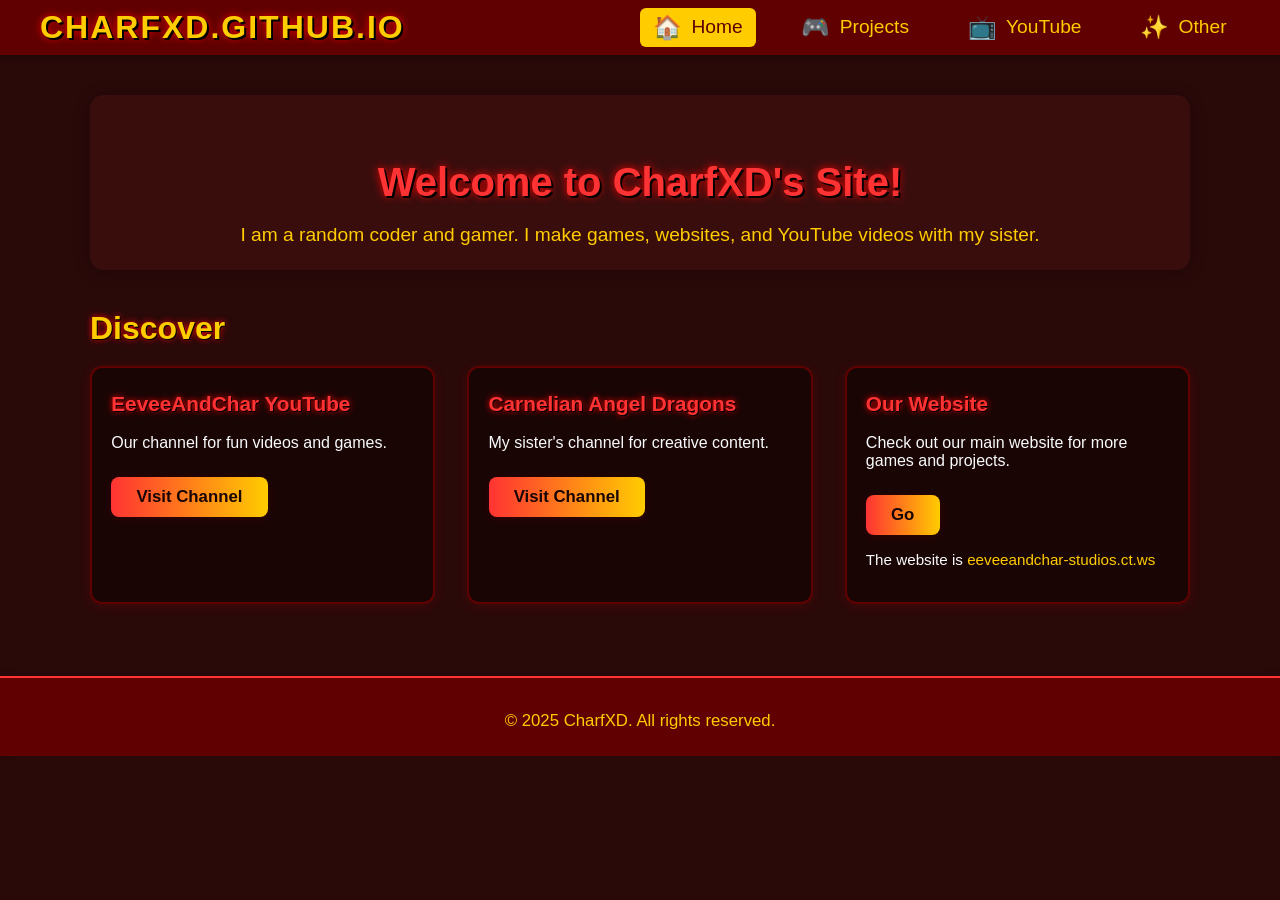
==== index.html @ e66741e4 "Website" ====
<!DOCTYPE html>
<html lang="en">
<head>
    <meta charset="UTF-8">
    <meta name="viewport" content="width=device-width, initial-scale=1.0">
    <title>CharfXD.github.io | Home</title>
    <link rel="stylesheet" href="styles.css">
</head>
<body>
    <header class="site-header">
        <div class="container">
            <span class="logo">CHARFXD.GITHUB.IO</span>
            <nav class="main-nav">
                <a href="#home" class="active"><span class="nav-icon">🏠</span> Home</a>
                <a href="#projects"><span class="nav-icon">🎮</span> Projects</a>
                <a href="#youtube"><span class="nav-icon">📺</span> YouTube</a>
                <a href="#other"><span class="nav-icon">✨</span> Other</a>
            </nav>
        </div>
    </header>
    <main class="main-content">
        <section class="intro-section">
            <h1>Welcome to CharfXD's Site!</h1>
            <p class="subtitle">I am a random coder and gamer. I make games, websites, and YouTube videos with my sister.</p>
        </section>
        <section class="discover-section">
            <h2>Discover</h2>
            <div class="card-grid">
                <div class="card">
                    <h3>EeveeAndChar YouTube</h3>
                    <p>Our channel for fun videos and games.</p>
                    <a href="https://youtube.com/@eeveeandchar" target="_blank" rel="noopener" class="card-btn">Visit Channel</a>
                </div>
                <div class="card">
                    <h3>Carnelian Angel Dragons</h3>
                    <p>My sister's channel for creative content.</p>
                    <a href="https://www.youtube.com/@CarnelianAngel" target="_blank" rel="noopener" class="card-btn">Visit Channel</a>
                </div>
                <div class="card">
                    <h3>Our Website</h3>
                    <p>Check out our main website for more games and projects.</p>
                    <button id="go-btn" class="card-btn">Go</button>
                    <p class="note">The website is <a href="https://eeveeandchar-studios.ct.ws" target="_blank" rel="noopener">eeveeandchar-studios.ct.ws</a></p>
                </div>
            </div>
        </section>
    </main>
    <footer class="site-footer">
        <p>&copy; 2025 CharfXD. All rights reserved.</p>
    </footer>
    <script src="scripts.js"></script>
</body>
</html>
---- styles.css ----
/* Dark, gaming-inspired theme for CharfXD.github.io */
body {
    margin: 0;
    padding: 0;
    font-family: 'Segoe UI', 'Arial', sans-serif;
    background: #2a0909;
    color: #f8fafc;
    min-height: 100vh;
}

.site-header {
    background: #600000;
    color: #ffcc00;
    padding: 0.5rem 0;
    box-shadow: 0 2px 8px rgba(0,0,0,0.3);
    position: sticky;
    top: 0;
    z-index: 10;
}
.site-header .container {
    display: flex;
    align-items: center;
    justify-content: space-between;
    max-width: 1200px;
    margin: 0 auto;
    padding: 0 2rem;
}
.logo {
    font-size: 2rem;
    font-weight: bold;
    letter-spacing: 2px;
    color: #ffcc00;
    text-shadow: 2px 2px 0 #000, 0 0 8px #ff0000;
}
.main-nav {
    display: flex;
    gap: 2rem;
}
.main-nav a {
    color: #ffcc00;
    text-decoration: none;
    font-size: 1.2rem;
    font-weight: 500;
    padding: 0.3em 0.7em;
    border-radius: 6px;
    transition: background 0.2s, color 0.2s;
    display: flex;
    align-items: center;
}
.main-nav a.active, .main-nav a:hover {
    background: #ffcc00;
    color: #600000;
}
.nav-icon {
    margin-right: 0.4em;
    font-size: 1.2em;
}

.main-content {
    max-width: 1100px;
    margin: 2.5rem auto 0 auto;
    padding: 0 1.5rem 2rem 1.5rem;
}
.intro-section {
    background: #3a0d0d;
    border-radius: 14px;
    box-shadow: 0 2px 16px rgba(0,0,0,0.25);
    padding: 2rem 2rem 1.5rem 2rem;
    margin-bottom: 2.5rem;
    text-align: center;
}
.intro-section h1 {
    font-size: 2.5rem;
    color: #ff3333;
    margin-bottom: 0.3em;
    text-shadow: 2px 2px 0 #000, 0 0 8px #ff0000;
}
.subtitle {
    color: #ffcc00;
    font-size: 1.2rem;
    margin-bottom: 0;
}

.discover-section h2 {
    font-size: 2rem;
    color: #ffcc00;
    margin-bottom: 1.2rem;
    text-shadow: 1px 1px 0 #000, 0 0 6px #ff0000;
}
.card-grid {
    display: flex;
    flex-wrap: wrap;
    gap: 2rem;
    justify-content: center;
}
.card {
    background: #1a0505;
    border-radius: 12px;
    box-shadow: 0 2px 12px rgba(255,0,0,0.12);
    padding: 1.5rem 1.2rem 1.2rem 1.2rem;
    min-width: 260px;
    max-width: 320px;
    flex: 1 1 260px;
    display: flex;
    flex-direction: column;
    align-items: flex-start;
    border: 2px solid #600000;
    position: relative;
}
.card h3 {
    color: #ff3333;
    margin-top: 0;
    margin-bottom: 0.5em;
    font-size: 1.3rem;
    text-shadow: 1px 1px 0 #000, 0 0 6px #ff0000;
}
.card p {
    color: #f8fafc;
    margin: 0.5em 0 1em 0;
}
.card-btn {
    background: linear-gradient(90deg, #ff3333 0%, #ffcc00 100%);
    color: #1a0505;
    border: none;
    border-radius: 8px;
    padding: 0.6em 1.5em;
    font-size: 1.05rem;
    font-weight: 600;
    cursor: pointer;
    margin-bottom: 0.5em;
    margin-top: 0.5em;
    transition: background 0.2s, transform 0.2s;
    text-decoration: none;
    display: inline-block;
    box-shadow: 0 2px 8px rgba(255,0,0,0.10);
}
.card-btn:hover {
    background: linear-gradient(90deg, #ffcc00 0%, #ff3333 100%);
    color: #600000;
    transform: translateY(-2px) scale(1.04);
}
.note {
    font-size: 0.95em;
    color: #ffcc00;
    margin-top: 0.5em;
}

.site-footer {
    text-align: center;
    margin: 2.5rem 0 1rem 0;
    color: #ffcc00;
    font-size: 1.05em;
    background: #600000;
    padding: 1rem 0 0.5rem 0;
    border-top: 2px solid #ff3333;
    box-shadow: 0 -2px 8px rgba(0,0,0,0.2);
}

a {
    color: #ffcc00;
    text-decoration: none;
    transition: color 0.2s;
}
a:hover {
    color: #ff3333;
    text-decoration: underline;
}
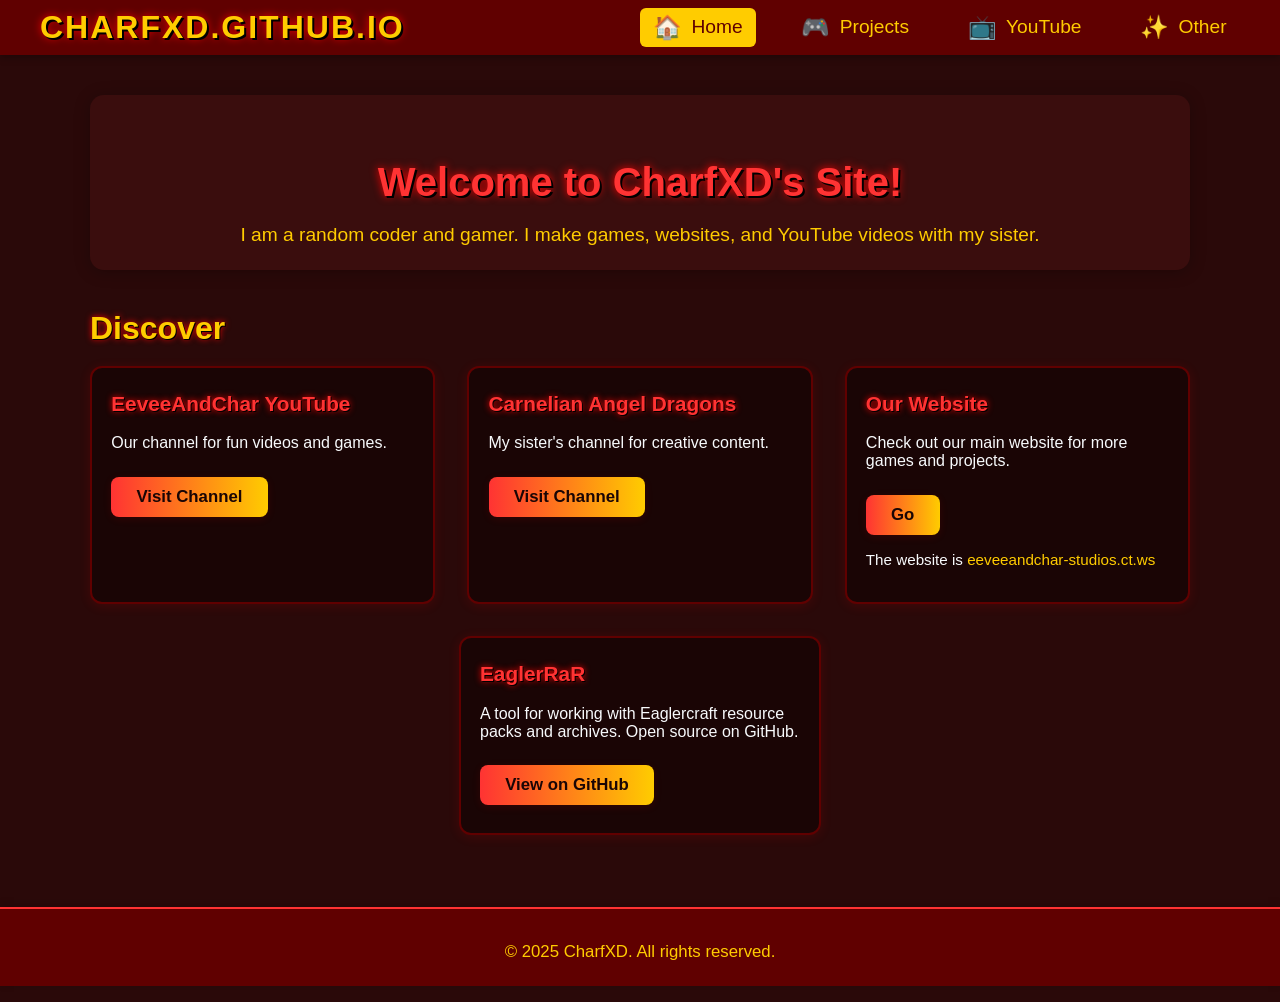
==== commit 32d778ee: "Add EaglerRaR" ====
--- a/index.html
+++ b/index.html
@@ -42,6 +42,11 @@
                     <button id="go-btn" class="card-btn">Go</button>
                     <p class="note">The website is <a href="https://eeveeandchar-studios.ct.ws" target="_blank" rel="noopener">eeveeandchar-studios.ct.ws</a></p>
                 </div>
+                <div class="card">
+                    <h3>EaglerRaR</h3>
+                    <p>A tool for working with Eaglercraft resource packs and archives. Open source on GitHub.</p>
+                    <a href="https://github.com/CharfXD/EaglerRaR" target="_blank" rel="noopener" class="card-btn">View on GitHub</a>
+                </div>
             </div>
         </section>
     </main>
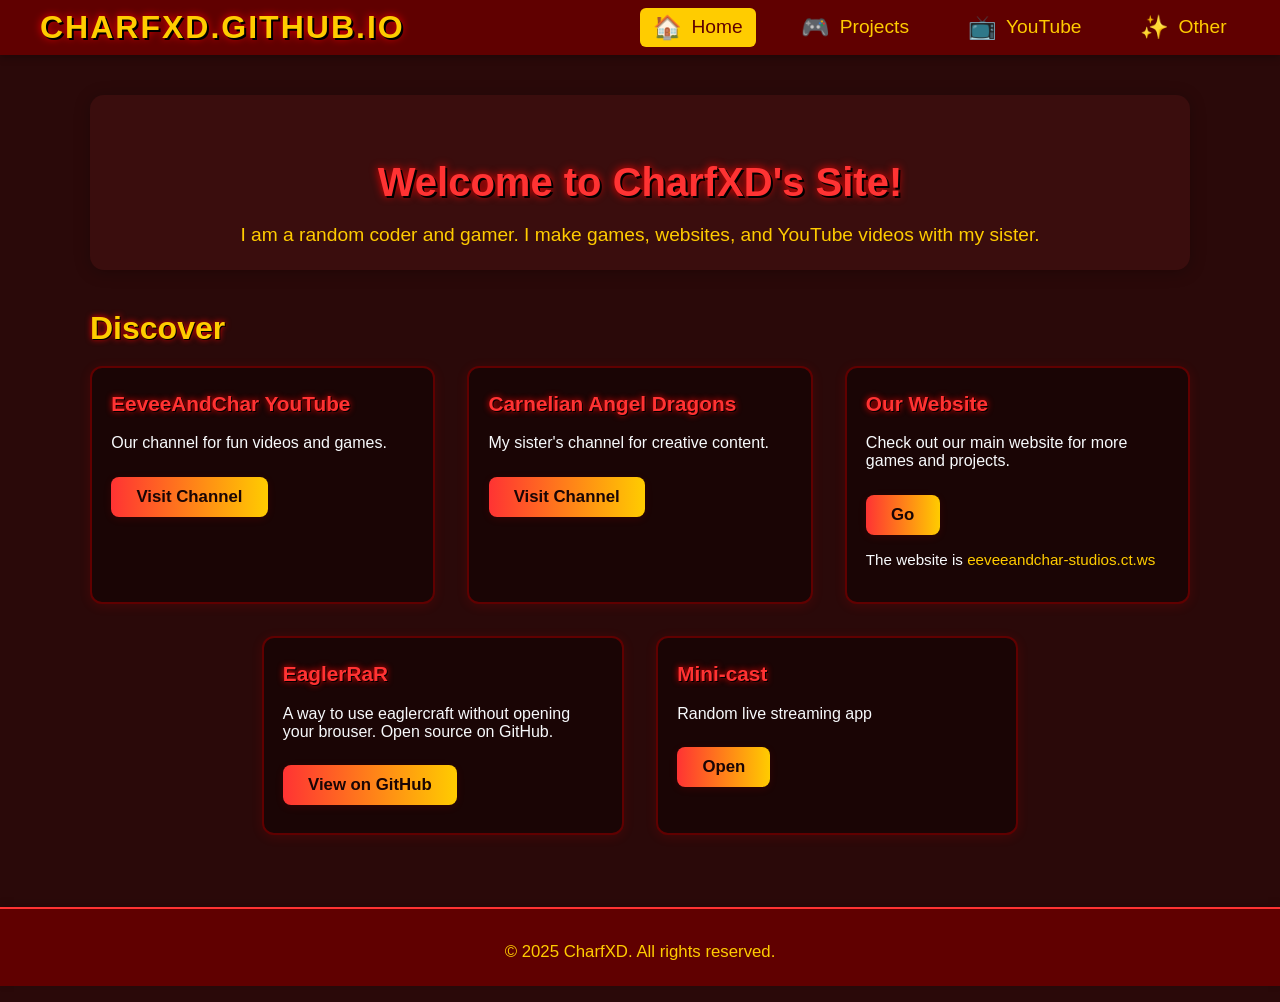
==== commit 97831ec9: "Add "Mini-cast"" ====
--- a/index.html
+++ b/index.html
@@ -44,8 +44,13 @@
                 </div>
                 <div class="card">
                     <h3>EaglerRaR</h3>
-                    <p>A tool for working with Eaglercraft resource packs and archives. Open source on GitHub.</p>
+                    <p>A way to use eaglercraft without opening your brouser. Open source on GitHub.</p>
                     <a href="https://github.com/CharfXD/EaglerRaR" target="_blank" rel="noopener" class="card-btn">View on GitHub</a>
+                </div>
+                <div class="card">
+                    <h3>Mini-cast</h3>
+                    <p>Random live streaming app</p>
+                    <a href="minicast/index.html" target="_blank" rel="noopener" class="card-btn">Open</a>
                 </div>
             </div>
         </section>
